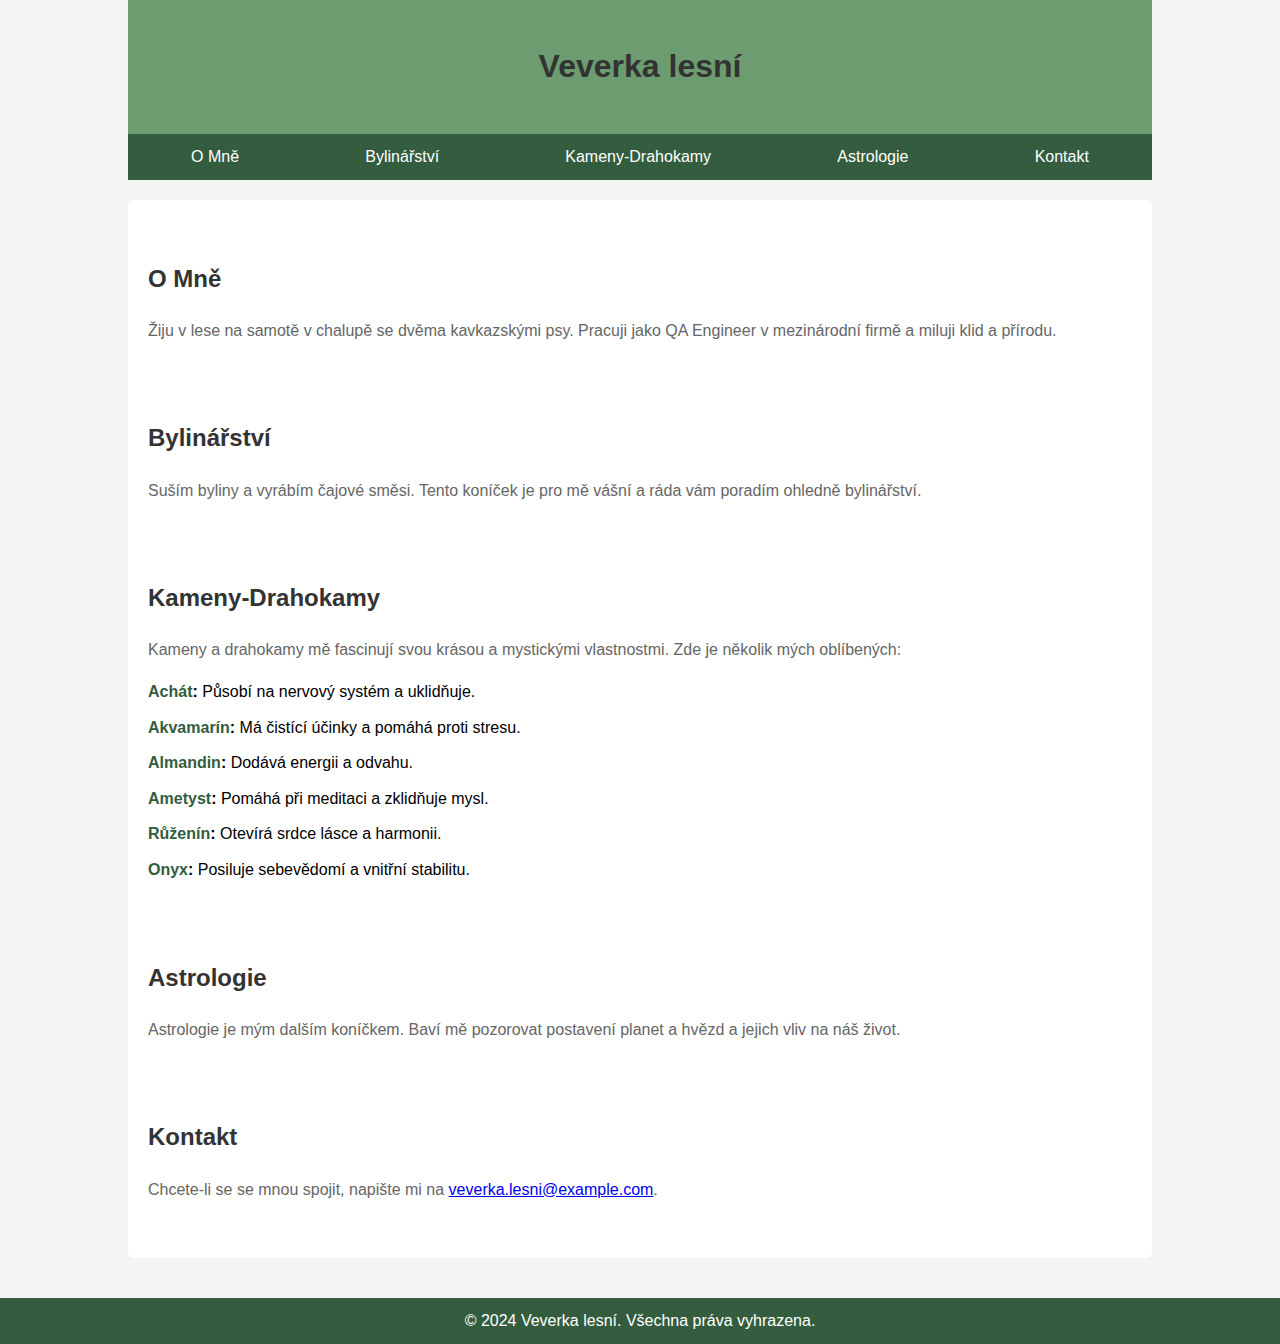
==== index.html @ 8e7cfe85 "first commit" ====
<!DOCTYPE html>
<html lang="cs">
<head>
    <meta charset="UTF-8">
    <meta name="viewport" content="width=device-width, initial-scale=1.0">
    <title>Veverka lesní</title>
    <!-- Odkaz na externí stylopis -->
    <link rel="stylesheet" href="styles.css">
</head>
<body>
    <!-- Hlavní kontejner -->
    <div class="container">
        <!-- Hlavička stránky -->
        <header>
            <h1>Veverka lesní</h1>
        </header>

        <!-- Navigační menu -->
        <nav>
            <ul>
                <li><a href="#o-mne">O Mně</a></li>
                <li><a href="#bylinarstvi">Bylinářství</a></li>
                <li><a href="#kameny-drahokamy">Kameny-Drahokamy</a></li>
                <li><a href="#astrologie">Astrologie</a></li>
                <li><a href="#kontakt">Kontakt</a></li>
            </ul>
        </nav>

        <!-- Hlavní obsah stránky -->
        <main>
            <!-- Sekce "O Mně" -->
            <section id="o-mne">
                <h2>O Mně</h2>
                <p>Žiju v lese na samotě v chalupě se dvěma kavkazskými psy. Pracuji jako QA Engineer v mezinárodní firmě a miluji klid a přírodu.</p>
            </section>

            <!-- Sekce "Bylinářství" -->
            <section id="bylinarstvi">
                <h2>Bylinářství</h2>
                <p>Suším byliny a vyrábím čajové směsi. Tento koníček je pro mě vášní a ráda vám poradím ohledně bylinářství.</p>
            </section>

            <!-- Sekce "Kameny-Drahokamy" -->
            <section id="kameny-drahokamy">
                <h2>Kameny-Drahokamy</h2>
                <p>Kameny a drahokamy mě fascinují svou krásou a mystickými vlastnostmi. Zde je několik mých oblíbených:</p>
                <ul>
                    <li><strong><a href="achat.html">Achát</a>:</strong> Působí na nervový systém a uklidňuje.</li>
                    <li><strong><a href="akvamarin.html">Akvamarín</a>:</strong> Má čistící účinky a pomáhá proti stresu.</li>
                    <li><strong><a href="almandin.html">Almandin</a>:</strong> Dodává energii a odvahu.</li>
                    <li><strong><a href="ametyst.html">Ametyst</a>:</strong> Pomáhá při meditaci a zklidňuje mysl.</li>
                    <li><strong><a href="ruzenin.html">Růženín</a>:</strong> Otevírá srdce lásce a harmonii.</li>
                    <li><strong><a href="onyx.html">Onyx</a>:</strong> Posiluje sebevědomí a vnitřní stabilitu.</li>
                </ul>
            </section>

            <!-- Sekce "Astrologie" -->
            <section id="astrologie">
                <h2>Astrologie</h2>
                <p>Astrologie je mým dalším koníčkem. Baví mě pozorovat postavení planet a hvězd a jejich vliv na náš život.</p>
            </section>

            <!-- Sekce "Kontakt" -->
            <section id="kontakt">
                <h2>Kontakt</h2>
                <p>Chcete-li se se mnou spojit, napište mi na <a href="mailto:veverka.lesni@example.com">veverka.lesni@example.com</a>.</p>
            </section>
        </main>
    </div>

    <!-- Patička stránky -->
    <footer>
        <p>&copy; 2024 Veverka lesní. Všechna práva vyhrazena.</p>
    </footer>

    <!-- Odkaz na externí JavaScript -->
    <script src="scripts.js"></script>
</body>
</html>
---- styles.css ----
/* styles.css */

/* ------------------------------
   Obecné stylování
   ------------------------------ */
   body {
    font-family: Arial, sans-serif;
    line-height: 1.6;
    margin: 0;
    padding: 0;
    background: #f4f4f4;
}

.container {
    width: 80%;
    margin: auto;
    overflow: hidden;
    padding: 0 20px;
}

/* ------------------------------
   Hlavička
   ------------------------------ */
header {
    background: #6c9c6f;
    color: #fff;
    padding: 20px 0;
    text-align: center;
}

/* ------------------------------
   Navigační menu
   ------------------------------ */
nav ul {
    list-style: none;
    padding: 0;
    background: #335d3e;
    display: flex;
    justify-content: space-around;
    margin: 0;
}

nav ul li {
    margin: 0;
}

nav ul li a {
    display: block;
    padding: 10px 20px;
    color: #fff;
    text-decoration: none;
}

nav ul li a:hover {
    background: #4c7a5e;
}

/* ------------------------------
   Hlavní obsah
   ------------------------------ */
main {
    padding: 20px;
    background: #fff;
    margin: 20px 0;
    border-radius: 5px;
}

section {
    padding: 20px 0;
}

h1, h2 {
    color: #333;
}

p {
    color: #666;
}

/* ------------------------------
   Sekce "Kameny-Drahokamy"
   ------------------------------ */
ul {
    list-style: none;
    padding: 0;
}

ul li {
    margin: 10px 0;
}

ul li a {
    text-decoration: none;
    color: #335d3e;
}

ul li a:hover {
    text-decoration: underline;
}

/* ------------------------------
   Patička stránky
   ------------------------------ */
footer {
    background: #335d3e;
    color: #fff;
    text-align: center;
    padding: 10px 0;
    margin-top: 20px;
    clear: both;
    position: relative;
    bottom: 0;
    width: 100%;
}

footer p {
    margin: 0;
    color: #fff;
}
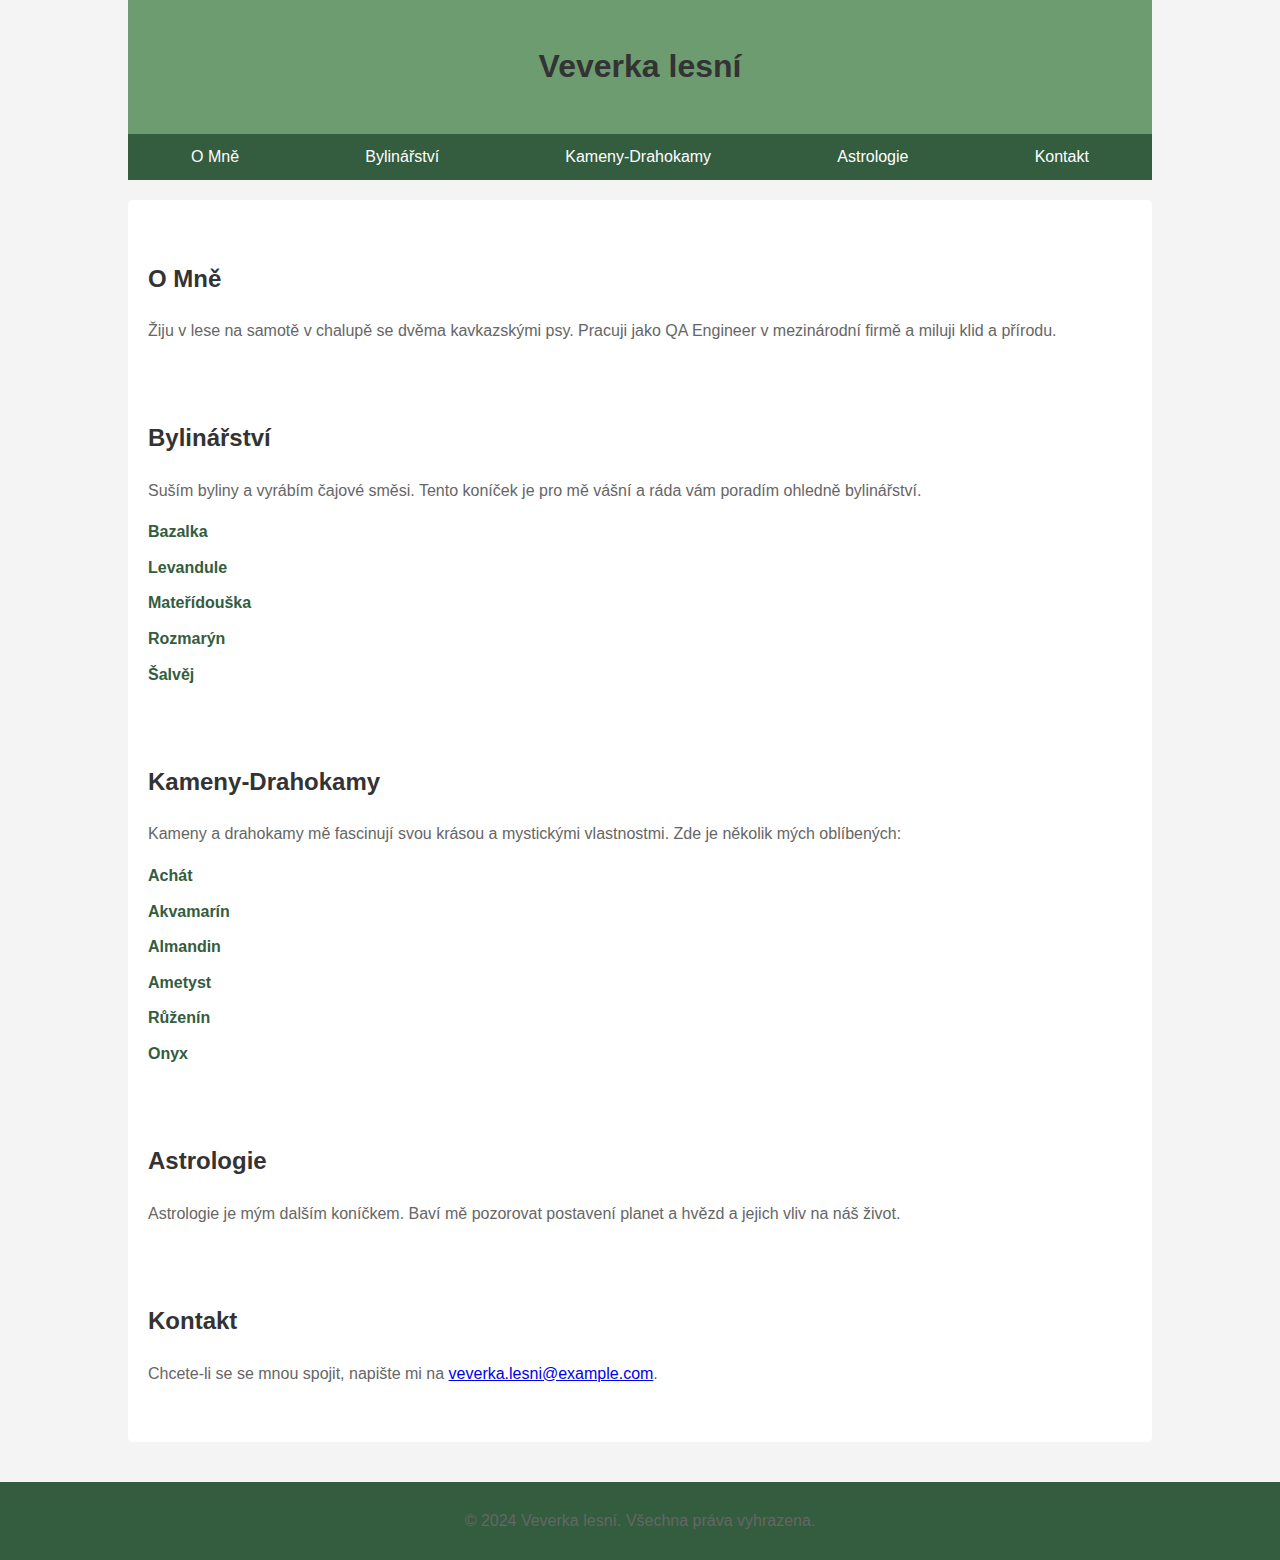
==== commit f289533d: "add new files and features" ====
--- a/index.html
+++ b/index.html
@@ -38,6 +38,13 @@
             <section id="bylinarstvi">
                 <h2>Bylinářství</h2>
                 <p>Suším byliny a vyrábím čajové směsi. Tento koníček je pro mě vášní a ráda vám poradím ohledně bylinářství.</p>
+                <ul>
+                    <li><strong><a href="bylinky/bazalka.html">Bazalka</a></strong></li>
+                    <li><strong><a href="bylinky/levandule.html">Levandule</a></strong></li>
+                    <li><strong><a href="bylinky/mateřídouška.html">Mateřídouška</a></strong></li>
+                    <li><strong><a href="bylinky/rozmarýn.html">Rozmarýn</a></strong></li>
+                    <li><strong><a href="bylinky/šalvěj.html">Šalvěj</a></strong></li>
+                </ul>
             </section>
 
             <!-- Sekce "Kameny-Drahokamy" -->
@@ -45,12 +52,12 @@
                 <h2>Kameny-Drahokamy</h2>
                 <p>Kameny a drahokamy mě fascinují svou krásou a mystickými vlastnostmi. Zde je několik mých oblíbených:</p>
                 <ul>
-                    <li><strong><a href="achat.html">Achát</a>:</strong> Působí na nervový systém a uklidňuje.</li>
-                    <li><strong><a href="akvamarin.html">Akvamarín</a>:</strong> Má čistící účinky a pomáhá proti stresu.</li>
-                    <li><strong><a href="almandin.html">Almandin</a>:</strong> Dodává energii a odvahu.</li>
-                    <li><strong><a href="ametyst.html">Ametyst</a>:</strong> Pomáhá při meditaci a zklidňuje mysl.</li>
-                    <li><strong><a href="ruzenin.html">Růženín</a>:</strong> Otevírá srdce lásce a harmonii.</li>
-                    <li><strong><a href="onyx.html">Onyx</a>:</strong> Posiluje sebevědomí a vnitřní stabilitu.</li>
+                    <li><strong><a href="kameny/achat.html">Achát</a></strong></li>
+                    <li><strong><a href="kameny/akvamarin.html">Akvamarín</a></strong></li>
+                    <li><strong><a href="kameny/almandin.html">Almandin</a></strong></li>
+                    <li><strong><a href="kameny/ametyst.html">Ametyst</a></strong></li>
+                    <li><strong><a href="kameny/ruzenin.html">Růženín</a></strong></li>
+                    <li><strong><a href="kameny/onyx.html">Onyx</a></strong></li>
                 </ul>
             </section>
 
--- a/styles.css
+++ b/styles.css
@@ -78,7 +78,7 @@
 }
 
 /* ------------------------------
-   Sekce "Kameny-Drahokamy"
+   Sekce "Kameny-Drahokamy" a "Bylinářství"
    ------------------------------ */
 ul {
     list-style: none;
@@ -112,8 +112,3 @@
     bottom: 0;
     width: 100%;
 }
-
-footer p {
-    margin: 0;
-    color: #fff;
-}
